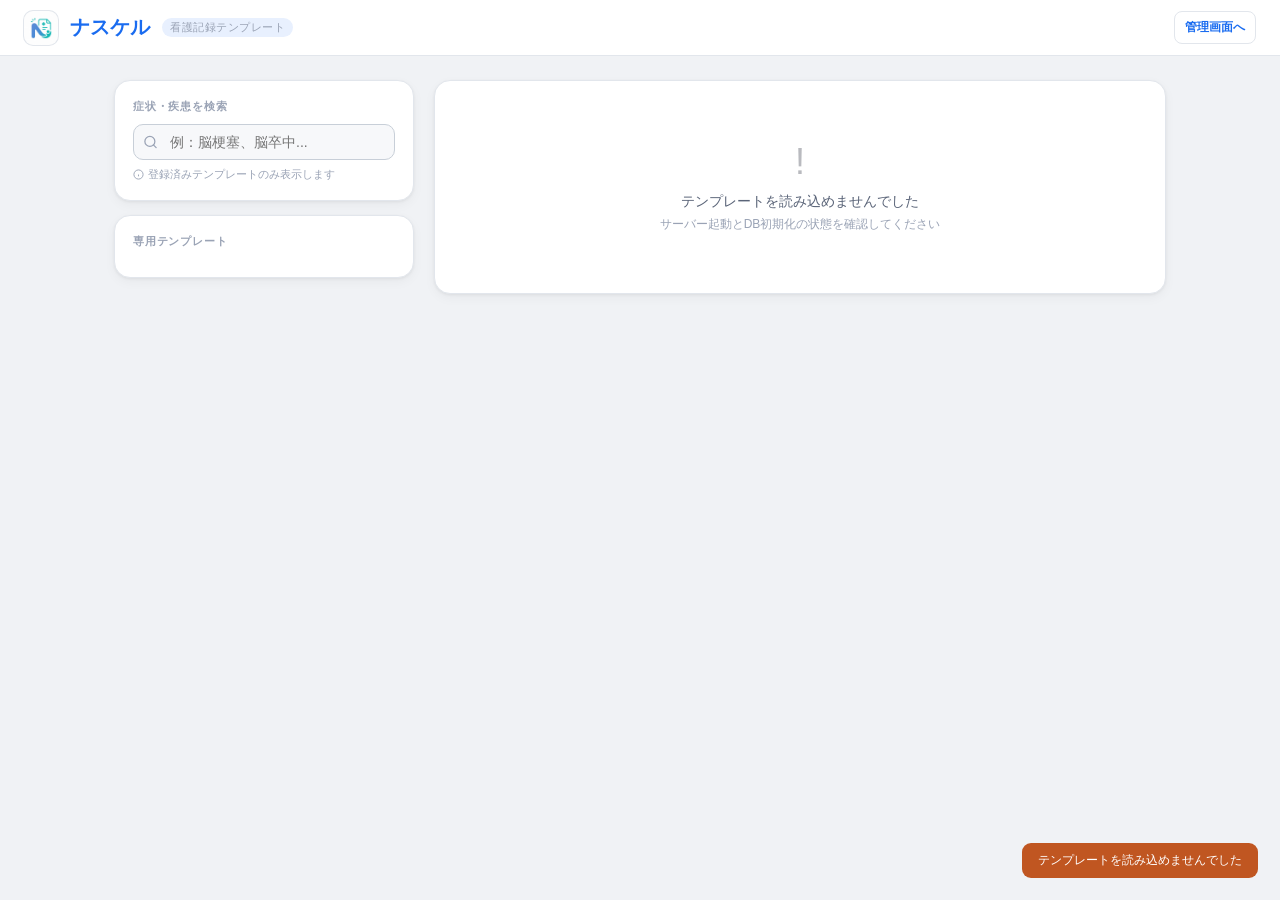
==== nasukeru-app/index.html @ b09eb047 "Improve generic template validation and fields" ====
<!DOCTYPE html>
<html lang="ja">
<head>
<meta charset="UTF-8">
<meta name="viewport" content="width=device-width, initial-scale=1.0">
<title>ナスケル</title>
<link rel="icon" href="assets/nasukeru-icon.jpg">
<link rel="stylesheet" href="css/styles.css">
</head>
<body>
<div class="hdr">
  <img class="app-icon" src="assets/nasukeru-icon.jpg" alt="ナスケル アイコン">
  <div class="logo">ナスケル</div>
  <div class="logo-tag">看護記録テンプレート</div>
  <a class="admin-back" href="/admin">管理画面へ</a>
</div>
<div class="main">
  <div class="left">
    <div class="card">
      <div class="ct">症状・疾患を検索</div>
      <div class="sw">
        <svg class="sic" width="15" height="15" viewBox="0 0 24 24" fill="none" stroke="currentColor" stroke-width="2" stroke-linecap="round" stroke-linejoin="round"><circle cx="11" cy="11" r="8"/><line x1="21" y1="21" x2="16.65" y2="16.65"/></svg>
        <input class="si" id="si" type="text" placeholder="例：脳梗塞、脳卒中..." autocomplete="off"/>
        <div class="acd" id="acd"></div>
      </div>
      <div class="hint">
        <svg width="11" height="11" viewBox="0 0 24 24" fill="none" stroke="currentColor" stroke-width="2"><circle cx="12" cy="12" r="10"/><line x1="12" y1="16" x2="12" y2="12"/><line x1="12" y1="8" x2="12.01" y2="8"/></svg>
        登録済みテンプレートのみ表示します
      </div>
    </div>
    <div class="card">
      <div class="ct">専用テンプレート</div>
      <div class="qlist" id="qlist"></div>
    </div>
  </div>
  <div class="right">
    <div class="empty" id="empty">
      <div class="ei">📋</div>
      <div class="et">疾患を選択してテンプレートを表示</div>
      <div class="es">左の検索欄か専用テンプレートから選択してください</div>
    </div>
    <div id="ta"></div>
  </div>
</div>

<!-- Copy modal -->
<div class="ov" id="cov">
  <div class="cmod">
    <div class="cmhd">
      <h3>📋 コピー出力</h3>
      <button class="cmcl" onclick="closeCov()">×</button>
    </div>
    <div class="warn" id="warn"></div>
    <div class="prev" id="prev"></div>
    <div class="cact">
      <span class="chnt">テキストを選択するか、コピーボタンを押してください</span>
      <button class="btn bg" onclick="closeCov()">閉じる</button>
      <button class="btn bp" id="cpbtn" onclick="doCopy()">
        <svg width="13" height="13" viewBox="0 0 24 24" fill="none" stroke="currentColor" stroke-width="2.2"><rect x="9" y="9" width="13" height="13" rx="2"/><path d="M5 15H4a2 2 0 0 1-2-2V4a2 2 0 0 1 2-2h9a2 2 0 0 1 2 2v1"/></svg>コピー
      </button>
    </div>
  </div>
</div>
<div class="toast" id="toast"></div>
<script src="js/templates.js"></script>
<script src="js/field-meta.js"></script>
<script src="js/validation.js"></script>
<script src="js/copy-renderer.js"></script>
<script src="js/copy-format.js"></script>
<script src="js/app.js"></script>
</body>
</html>
---- nasukeru-app/css/styles.css ----
﻿*,*::before,*::after{box-sizing:border-box;margin:0;padding:0}
:root{
  --bg:#f0f2f5;--sur:#fff;--sur2:#f7f8fa;
  --bdr:#e2e6ec;--bdr2:#c8cfd8;
  --t1:#1a1f2e;--t2:#5a6478;--tm:#9aa3b5;
  --ac:#1a6cf0;--acl:#e8f0fe;--ach:#1558d4;
  --neu:#6941c6;--neul:#f4f0ff;--neub:#d6c8f5;
  --sav:#2d7a3a;--savl:#edf7ef;--savb:#b3deba;
  --emg:#b91c1c;--emgl:#fff1f1;--emgb:#fecaca;
  --r:10px;--rl:16px;
  --sh:0 1px 3px rgba(0,0,0,.06),0 4px 12px rgba(0,0,0,.04);
  --shl:0 4px 20px rgba(0,0,0,.08);
}
body{font-family:"Yu Gothic UI","Yu Gothic","Meiryo",sans-serif;background:var(--bg);color:var(--t1);min-height:100vh;display:flex;flex-direction:column}
.hdr{background:var(--sur);border-bottom:1px solid var(--bdr);padding:0 24px;height:56px;display:flex;align-items:center;gap:12px;position:sticky;top:0;z-index:100}
.app-icon{width:34px;height:34px;border-radius:9px;object-fit:cover;background:var(--sur);box-shadow:0 0 0 1px var(--bdr)}
.logo{font-family:"Yu Gothic UI","Yu Gothic","Meiryo",sans-serif;font-size:20px;font-weight:600;color:var(--ac)}
.logo-tag{font-size:11px;color:var(--tm);letter-spacing:.5px;padding:2px 8px;background:var(--acl);border-radius:20px}
.main{flex:1;padding:24px;max-width:1100px;width:100%;margin:0 auto;display:grid;grid-template-columns:300px 1fr;gap:20px;align-items:start}
.left{display:flex;flex-direction:column;gap:14px}
.card{background:var(--sur);border:1px solid var(--bdr);border-radius:var(--rl);padding:18px;box-shadow:var(--sh)}
.ct{font-size:11px;font-weight:600;color:var(--tm);letter-spacing:.8px;text-transform:uppercase;margin-bottom:10px}
/* Search */
.sw{position:relative}
.si{width:100%;border:1.5px solid var(--bdr2);border-radius:var(--r);padding:9px 12px 9px 36px;font-family:inherit;font-size:14px;color:var(--t1);background:var(--sur2);outline:none;transition:border-color .15s,box-shadow .15s}
.si:focus{border-color:var(--ac);background:var(--sur);box-shadow:0 0 0 3px rgba(26,108,240,.1)}
.sic{position:absolute;left:10px;top:50%;transform:translateY(-50%);color:var(--tm);pointer-events:none}
.hint{font-size:11px;color:var(--tm);margin-top:7px;display:flex;align-items:center;gap:4px}
.acd{position:absolute;top:calc(100% + 5px);left:0;right:0;background:var(--sur);border:1px solid var(--bdr2);border-radius:var(--r);box-shadow:var(--shl);overflow:hidden;z-index:50;display:none}
.acd.show{display:block}
.aci{padding:9px 13px;cursor:pointer;font-size:13px;display:flex;align-items:center;gap:9px;transition:background .1s;border-bottom:1px solid var(--bdr)}
.aci:last-child{border-bottom:none}
.aci:hover,.aci.on{background:var(--acl)}
.ahi{color:var(--ac);font-weight:500}
.acb{font-size:10px;padding:2px 7px;border-radius:20px;font-weight:500;white-space:nowrap;flex-shrink:0;margin-left:auto}
/* Quick list */
.qlist{display:flex;flex-direction:column;gap:6px}
.qitem{display:flex;align-items:center;gap:8px;padding:8px 10px;border-radius:8px;border:1px solid var(--bdr);background:var(--sur2);cursor:pointer;transition:all .12s;font-size:13px}
.qitem:hover{border-color:var(--neu);background:var(--neul);color:var(--neu)}
.qitem .qi-dot{width:7px;height:7px;border-radius:50%;background:var(--neu);flex-shrink:0}
.qitem .qi-name{flex:1;font-weight:500}
.qitem .qi-tag{font-size:10px;color:var(--tm);padding:2px 6px;border-radius:12px;border:1px solid var(--bdr);background:var(--sur)}
/* Right */
.right{display:flex;flex-direction:column;gap:14px}
.empty{background:var(--sur);border:1px solid var(--bdr);border-radius:var(--rl);padding:60px 20px;text-align:center;box-shadow:var(--sh)}
.ei{font-size:36px;margin-bottom:10px;opacity:.3}
.et{font-size:14px;font-weight:500;color:var(--t2);margin-bottom:5px}
.es{font-size:12px;color:var(--tm)}
/* Template card */
.tc{background:var(--sur);border:1px solid var(--bdr);border-radius:var(--rl);box-shadow:var(--sh);overflow:hidden;animation:fsi .2s ease both}
@keyframes fsi{from{opacity:0;transform:translateY(6px)}to{opacity:1;transform:translateY(0)}}
/* Stroke subtabs */
.subtabs{display:flex;gap:0;border-bottom:1px solid var(--bdr);background:var(--sur2);overflow-x:auto}
.stab{font-family:inherit;font-size:12px;font-weight:500;padding:10px 16px;cursor:pointer;border:none;background:transparent;color:var(--t2);border-bottom:2px solid transparent;transition:all .15s;white-space:nowrap;flex-shrink:0}
.stab.on{color:var(--neu);border-bottom-color:var(--neu);background:var(--sur)}
.stab:hover:not(.on){background:var(--neul);color:var(--neu)}
/* Card header */
.tch{padding:14px 18px;display:flex;align-items:center;gap:10px;border-bottom:1px solid var(--bdr);flex-wrap:wrap}
.bdg{font-size:10px;font-weight:600;padding:3px 9px;border-radius:20px;letter-spacing:.5px;text-transform:uppercase;white-space:nowrap}
.bneu{background:var(--neul);color:var(--neu);border:1px solid var(--neub)}
.bsav{background:var(--savl);color:var(--sav);border:1px solid var(--savb)}
.stroke-title{font-size:14px;font-weight:600;color:var(--t1)}
.stroke-sub{font-size:11px;color:var(--tm);margin-left:auto}
/* Body */
.tcb{padding:18px}
.sec{margin-bottom:16px}
.sec:last-child{margin-bottom:0}
.sec-title{font-size:11px;font-weight:600;color:var(--tm);letter-spacing:.8px;text-transform:uppercase;margin-bottom:8px;display:flex;align-items:center;gap:6px}
.sec-title::after{content:"";flex:1;height:1px;background:var(--bdr)}
/* Vital row */
.vrow{display:grid;grid-template-columns:repeat(5,1fr);gap:8px}
.vitem{display:flex;flex-direction:column;gap:3px}
.vlabel{font-size:10px;font-weight:600;color:var(--tm);letter-spacing:.5px}
.vinput{width:100%;border:1px solid var(--bdr2);border-radius:7px;padding:6px 8px;font-family:inherit;font-size:13px;color:var(--t1);background:var(--sur2);outline:none;text-align:center;transition:border-color .15s}
.vinput:focus{border-color:var(--ac);background:var(--sur)}
/* Symptom row */
.srow{display:grid;grid-template-columns:repeat(3,1fr);gap:8px}
.sym-item{display:flex;align-items:center;gap:6px;padding:7px 10px;border:1px solid var(--bdr);border-radius:7px;background:var(--sur2)}
.sym-label{font-size:12px;font-weight:500;color:var(--t2);white-space:nowrap}
.sym-input{flex:1;border:none;background:transparent;font-family:inherit;font-size:12px;color:var(--t1);outline:none;min-width:0}
.sym-input::placeholder{color:var(--tm)}
/* Neuro section */
.nrow{display:flex;align-items:flex-start;gap:8px;padding:7px 10px;border:1px solid var(--bdr);border-radius:7px;background:var(--sur2);margin-bottom:6px}
.nrow:last-child{margin-bottom:0}
.nlabel{font-size:11px;font-weight:600;color:var(--t2);min-width:120px;flex-shrink:0;padding-top:1px}
.nval{flex:1;border:none;background:transparent;font-family:inherit;font-size:12px;color:var(--t1);outline:none;resize:none;line-height:1.5;min-height:20px}
.nval::placeholder{color:var(--tm)}
.generic-multi{display:flex;flex-wrap:wrap;gap:6px;flex:1}
.generic-multi-option{display:inline-flex;align-items:center;gap:5px;padding:3px 8px;border:1px solid var(--bdr2);border-radius:6px;background:var(--sur);font-size:12px;color:var(--t1);cursor:pointer}
.generic-multi-option input{margin:0}
.generic-unit{font-size:12px;color:var(--t2);line-height:20px;white-space:nowrap}
/* MMT grid */
.mmt-grid{display:grid;grid-template-columns:1fr 1fr;gap:6px;margin-top:4px}
.mmt-item{display:flex;align-items:center;gap:6px}
.mmt-label{font-size:11px;color:var(--t2);min-width:48px;flex-shrink:0}
.mmt-input{width:60px;border:1px solid var(--bdr2);border-radius:6px;padding:4px 7px;font-size:12px;font-family:inherit;text-align:center;outline:none;color:var(--t1);background:var(--sur)}
.mmt-input:focus{border-color:var(--ac)}
/* Other neuro */
.other-neuro{width:100%;border:1px solid var(--bdr2);border-radius:7px;padding:8px 10px;font-family:inherit;font-size:12px;color:var(--t1);background:var(--sur2);outline:none;resize:vertical;min-height:60px;line-height:1.6}
.other-neuro:focus{border-color:var(--ac);background:var(--sur)}
.other-neuro::placeholder{color:var(--tm)}
/* Rest level */
.rest-opts{display:flex;flex-wrap:wrap;gap:6px}
.rest-opt{display:flex;align-items:center;gap:5px;padding:5px 12px;border-radius:20px;border:1.5px solid var(--bdr2);cursor:pointer;font-size:12px;font-weight:500;color:var(--t2);transition:all .12s;user-select:none;background:var(--sur)}
.rest-opt input[type=radio]{position:absolute;inline-size:1px;block-size:1px;opacity:0;pointer-events:none}
.rest-opt.on{background:var(--neul);border-color:var(--neu);color:var(--neu)}
.rest-opt:focus-within{box-shadow:0 0 0 3px rgba(105,65,198,.14);border-color:var(--neu)}
.rest-opt:hover:not(.on){background:var(--sur2);border-color:var(--t2)}
/* Footer */
.tcf{padding:12px 18px;border-top:1px solid var(--bdr);background:var(--sur2);display:flex;gap:8px;align-items:center}
.btn{font-family:inherit;font-size:12px;font-weight:500;padding:7px 14px;border-radius:8px;cursor:pointer;border:none;transition:all .15s;display:flex;align-items:center;gap:5px;white-space:nowrap}
.bp{background:var(--ac);color:white}.bp:hover{background:var(--ach);transform:translateY(-1px)}
.bg{background:transparent;color:var(--t2);border:1px solid var(--bdr2)}.bg:hover{background:var(--sur)}
/* Modals */
.ov{position:fixed;inset:0;background:rgba(0,0,0,.35);z-index:200;display:flex;align-items:center;justify-content:center;opacity:0;pointer-events:none;transition:opacity .2s}
.ov.show{opacity:1;pointer-events:all}
.modal{background:var(--sur);border-radius:var(--rl);padding:22px;width:340px;box-shadow:var(--shl);transform:scale(.96);transition:transform .2s}
.ov.show .modal{transform:scale(1)}
.modal h3{font-size:14px;font-weight:600;margin-bottom:4px}
.modal p{font-size:12px;color:var(--tm);margin-bottom:14px}
.mi{width:100%;border:1.5px solid var(--bdr2);border-radius:var(--r);padding:9px 12px;font-family:inherit;font-size:13px;outline:none;margin-bottom:8px}
.mi:focus{border-color:var(--ac)}
.ms{width:100%;border:1.5px solid var(--bdr2);border-radius:var(--r);padding:9px 12px;font-family:inherit;font-size:12px;outline:none;margin-bottom:14px;background:var(--sur);color:var(--t1)}
.ms:focus{border-color:var(--ac)}
.ma{display:flex;gap:7px;justify-content:flex-end}
/* Copy modal */
.cmod{background:var(--sur);border-radius:var(--rl);padding:22px;width:520px;max-width:95vw;box-shadow:var(--shl);transform:scale(.96);transition:transform .2s;display:flex;flex-direction:column;gap:10px}
.ov.show .cmod{transform:scale(1)}
.cmhd{display:flex;align-items:center;justify-content:space-between}
.cmhd h3{font-size:14px;font-weight:600}
.cmcl{background:none;border:none;cursor:pointer;font-size:19px;color:var(--tm);line-height:1;padding:2px 6px}
.warn{display:none;background:#fff7ed;border:1px solid #fed7aa;color:#9a3412;border-radius:var(--r);padding:9px 12px;font-size:12px;line-height:1.6}
.warn.show{display:block}
.warn-title{font-weight:600;margin-bottom:2px}
.warn-list{margin:0;padding-left:18px}
.prev{background:var(--sur2);border:1px solid var(--bdr);border-radius:var(--r);padding:12px 14px;font-family:"Consolas","Yu Gothic UI",monospace;font-size:11px;line-height:1.8;color:var(--t1);white-space:pre-wrap;max-height:360px;overflow-y:auto;resize:vertical}
.cact{display:flex;gap:7px;justify-content:flex-end;align-items:center}
.chnt{font-size:11px;color:var(--tm);margin-right:auto}
.toast{position:fixed;bottom:22px;right:22px;background:var(--t1);color:white;padding:9px 16px;border-radius:9px;font-size:12px;font-weight:500;z-index:300;transform:translateY(16px);opacity:0;transition:all .25s}
.toast.show{transform:translateY(0);opacity:1}

/* Admin */
.admin-body{background:#f5f6f8}
.admin-hdr{gap:12px}
.admin-back{margin-left:auto;color:var(--ac);font-size:12px;font-weight:600;text-decoration:none;border:1px solid var(--bdr);border-radius:8px;padding:7px 10px;background:var(--sur)}
.admin-back:hover{background:var(--acl)}
.admin-shell{width:min(1180px,100%);margin:0 auto;padding:22px;display:flex;flex-direction:column;gap:14px}
.admin-head{display:flex;align-items:center;justify-content:space-between;gap:16px}
.admin-head h1{font-size:22px;line-height:1.25;font-weight:700;color:var(--t1);letter-spacing:0}
.admin-head p{font-size:12px;color:var(--t2);margin-top:4px}
.admin-primary{min-width:98px;justify-content:center}
.admin-panel{background:var(--sur);border:1px solid var(--bdr);border-radius:12px;box-shadow:var(--sh);overflow:hidden}
.admin-toolbar{display:flex;align-items:center;justify-content:space-between;gap:12px;padding:12px 14px;border-bottom:1px solid var(--bdr);background:var(--sur2)}
.admin-tabs{display:inline-flex;border:1px solid var(--bdr2);border-radius:8px;overflow:hidden;background:var(--sur)}
.admin-tab{font-family:inherit;font-size:12px;font-weight:600;padding:7px 12px;border:none;background:transparent;color:var(--t2);cursor:pointer;letter-spacing:0}
.admin-tab.on{background:var(--ac);color:#fff}
.admin-table-wrap{width:100%;overflow:auto}
.admin-table{width:100%;border-collapse:collapse;font-size:12px;min-width:860px}
.admin-table th{background:#fbfcfd;color:var(--t2);font-weight:700;text-align:left;padding:10px 12px;border-bottom:1px solid var(--bdr);white-space:nowrap}
.admin-table td{padding:11px 12px;border-bottom:1px solid var(--bdr);vertical-align:middle;color:var(--t1)}
.admin-table tbody tr:last-child td{border-bottom:none}
.admin-row-muted{background:#fffafa}
.admin-empty-cell{text-align:center;color:var(--tm);padding:28px 12px!important}
.admin-status{display:inline-flex;align-items:center;justify-content:center;min-width:58px;border-radius:999px;padding:3px 8px;font-size:11px;font-weight:700;border:1px solid transparent;white-space:nowrap}
.admin-status.active{background:var(--savl);color:var(--sav);border-color:var(--savb)}
.admin-status.inactive{background:var(--emgl);color:var(--emg);border-color:var(--emgb)}
.admin-template-label{font-weight:700;color:var(--t1);line-height:1.35}
.admin-template-full{font-size:11px;color:var(--t2);line-height:1.5;margin-top:2px;max-width:380px;white-space:normal}
.admin-actions{display:flex;gap:6px;align-items:center;flex-wrap:wrap}
.admin-row-btn{font-size:11px;padding:5px 9px;border-radius:7px}
.admin-row-btn.danger{color:var(--emg);border-color:var(--emgb);background:var(--emgl)}
.admin-danger-btn{background:var(--emg);color:#fff}.admin-danger-btn:hover{background:#991b1b}
.admin-ov{align-items:flex-start;overflow:auto;padding:28px 14px}
.admin-modal{background:var(--sur);border-radius:12px;width:min(860px,96vw);max-height:calc(100vh - 56px);box-shadow:var(--shl);display:flex;flex-direction:column;transform:translateY(8px) scale(.98);transition:transform .2s}
.ov.show .admin-modal{transform:translateY(0) scale(1)}
.admin-modal-head{display:flex;align-items:flex-start;justify-content:space-between;gap:16px;padding:18px 20px;border-bottom:1px solid var(--bdr)}
.admin-modal-head h2{font-size:17px;font-weight:700;letter-spacing:0;color:var(--t1)}
.admin-modal-head p{font-size:12px;color:var(--t2);margin-top:4px;line-height:1.5}
.admin-modal-body{padding:18px 20px;overflow:auto}
.admin-modal-actions{display:flex;gap:8px;justify-content:flex-end;padding:14px 20px;border-top:1px solid var(--bdr);background:var(--sur2);flex-wrap:wrap}
.admin-alert{display:none;margin:14px 20px 0;background:#fff7ed;border:1px solid #fed7aa;color:#9a3412;border-radius:8px;padding:9px 12px;font-size:12px;line-height:1.6}
.admin-alert.show{display:block}
.admin-form{display:grid;gap:13px}
.admin-field{display:flex;flex-direction:column;gap:5px;font-size:12px;font-weight:700;color:var(--t2)}
.admin-input{width:100%;border:1.5px solid var(--bdr2);border-radius:8px;padding:8px 10px;font-family:inherit;font-size:13px;color:var(--t1);background:var(--sur);outline:none;line-height:1.5}
.admin-input:focus{border-color:var(--ac);box-shadow:0 0 0 3px rgba(26,108,240,.1)}
.admin-input[readonly]{background:var(--sur2);color:var(--t2)}
textarea.admin-input{resize:vertical;min-height:70px}
.admin-form-section{border-top:1px solid var(--bdr);padding-top:14px;display:flex;flex-direction:column;gap:10px}
.admin-form-section:first-child{border-top:none;padding-top:0}
.admin-form-section h3{font-size:12px;font-weight:800;color:var(--tm);letter-spacing:.5px;text-transform:uppercase}
.admin-field-grid{display:grid;grid-template-columns:repeat(2,minmax(0,1fr));gap:10px}
.admin-mini-table{width:100%;border-collapse:collapse;font-size:12px;margin-top:2px}
.admin-mini-table th,.admin-mini-table td{border-bottom:1px solid var(--bdr);padding:8px 9px;text-align:left;vertical-align:top;line-height:1.45}
.admin-mini-table th{background:var(--sur2);color:var(--t2);font-weight:700;white-space:nowrap}
.admin-version-detail{margin-top:10px}
.admin-json{background:#111827;color:#f9fafb;border-radius:8px;padding:12px;font-family:"Consolas","Yu Gothic UI",monospace;font-size:11px;line-height:1.6;white-space:pre-wrap;max-height:300px;overflow:auto}
@media (max-width: 820px){
  .hdr{padding:0 16px}
  .logo-tag{display:none}
  .main{grid-template-columns:1fr;padding:16px;gap:14px}
  .left{gap:10px}
  .vrow{grid-template-columns:repeat(2,1fr)}
  .srow{grid-template-columns:1fr}
  .nrow{flex-direction:column;gap:5px}
  .nlabel{min-width:0}
  .mmt-grid{width:100%;grid-template-columns:repeat(2,minmax(0,1fr))}
  .tcf,.cact{flex-wrap:wrap}
  .chnt{width:100%;margin-right:0}
  .admin-shell{padding:16px}
  .admin-head{align-items:stretch;flex-direction:column}
  .admin-primary{width:100%}
  .admin-toolbar{align-items:stretch;flex-direction:column}
  .admin-tabs{width:100%}
  .admin-tab{flex:1}
  .admin-field-grid{grid-template-columns:1fr}
  .admin-modal{max-height:none}
}
@media (max-width: 460px){
  .app-icon{width:30px;height:30px}
  .logo{font-size:18px}
  .card,.tcb,.cmod{padding:14px}
  .vrow,.mmt-grid{grid-template-columns:1fr}
  .mmt-input{width:100%}
  .rest-opt{width:100%;justify-content:center}
  .btn{justify-content:center;flex:1}
  .admin-back{font-size:11px;padding:6px 8px}
  .admin-modal-head,.admin-modal-body,.admin-modal-actions{padding-left:14px;padding-right:14px}
  .admin-modal-actions .btn{flex:1}
}
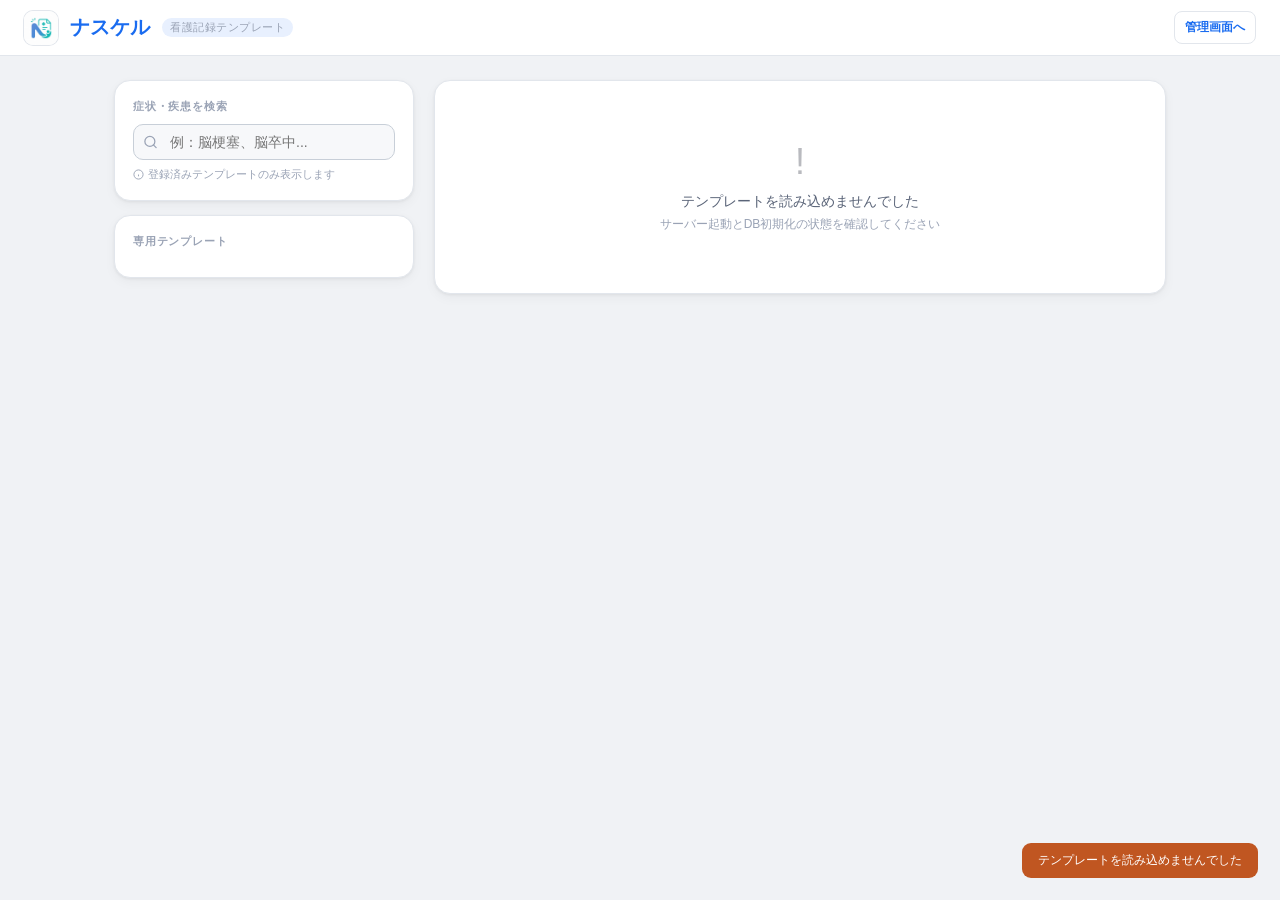
==== commit 064fa7b6: "Phase 4 complete: typed generic value state" ====
--- a/nasukeru-app/index.html
+++ b/nasukeru-app/index.html
@@ -64,6 +64,7 @@
 <div class="toast" id="toast"></div>
 <script src="js/templates.js"></script>
 <script src="js/field-meta.js"></script>
+<script src="js/generic-values.js"></script>
 <script src="js/validation.js"></script>
 <script src="js/copy-renderer.js"></script>
 <script src="js/copy-format.js"></script>
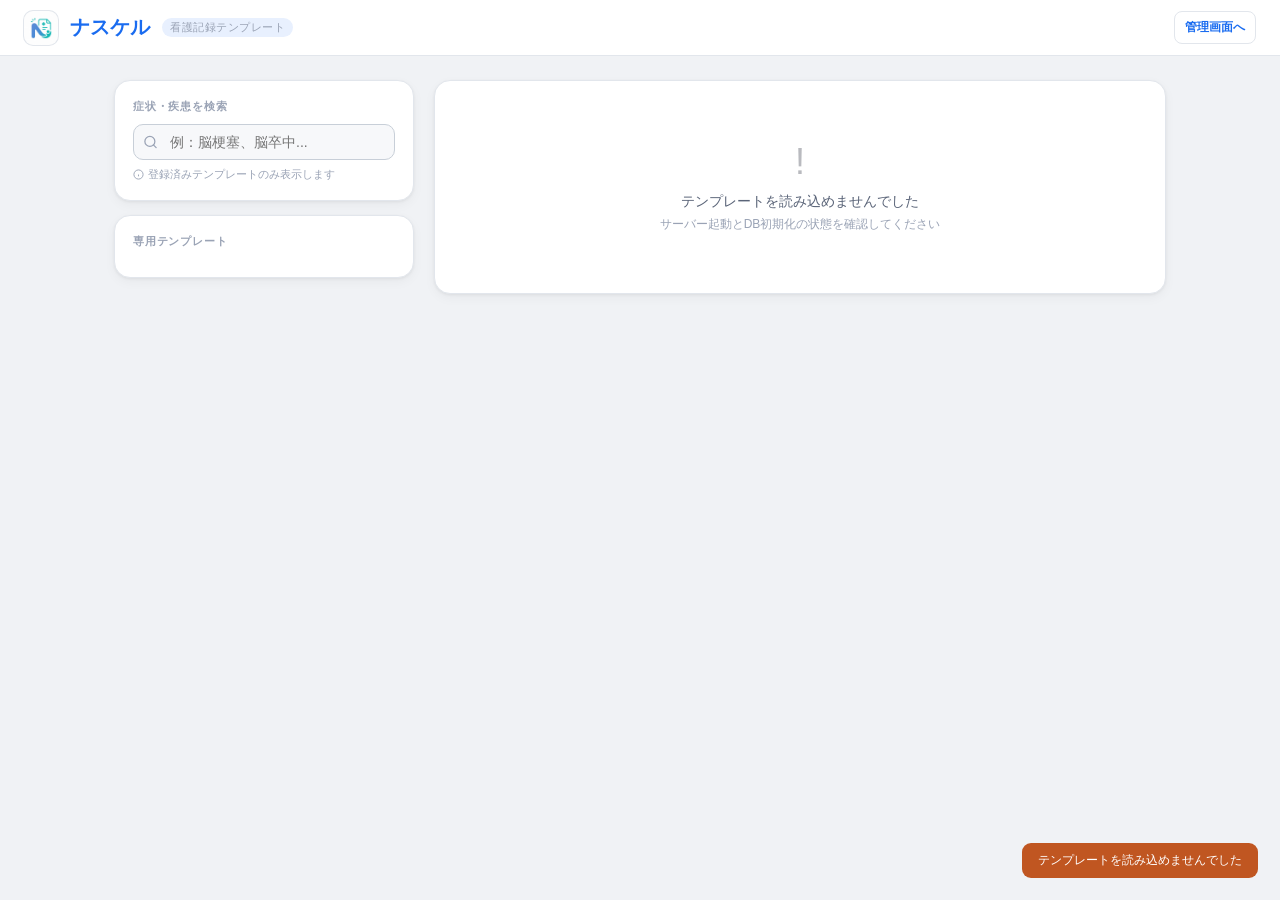
==== commit 76e920b3: "Phase 5 complete: generic v2 condition engine" ====
--- a/nasukeru-app/index.html
+++ b/nasukeru-app/index.html
@@ -65,6 +65,7 @@
 <script src="js/templates.js"></script>
 <script src="js/field-meta.js"></script>
 <script src="js/generic-values.js"></script>
+<script src="js/condition-engine.js"></script>
 <script src="js/validation.js"></script>
 <script src="js/copy-renderer.js"></script>
 <script src="js/copy-format.js"></script>
